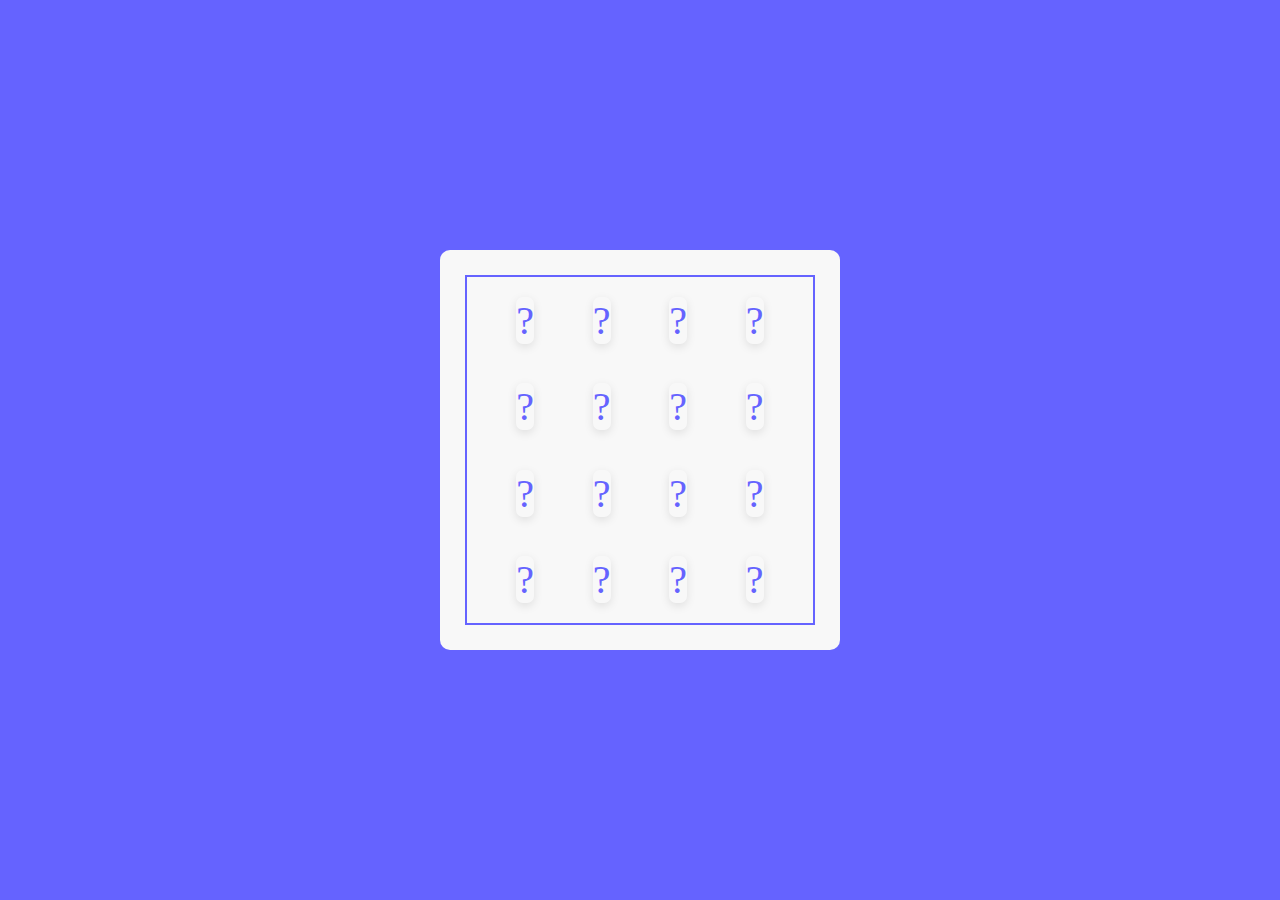
==== index.html @ 2d433492 "first commit" ====
<!DOCTYPE html>
<html lang="en">
<head>
    <meta charset="UTF-8">
    <meta name="viewport" content="width=device-width, initial-scale=1.0">
    <link rel="stylesheet" href="style.css">
    <title>Memory Card Game</title>
</head>
<body>
    <div class="wrapper">
        <ul class="cards">
            <li class="card">
                <div class="view frontview">
                    <span class="icons">?</span>
                </div>
                <div class="view backview">
                    <img src="Memory Card Game Images/img-1.png" alt="">
                </div>
            </li>
            <li class="card">
                <div class="view frontview">
                    <span class="icons">?</span>
                </div>
                <div class="view backview">
                    <img src="Memory Card Game Images/img-2.png" alt="">
                </div>
            </li>
            <li class="card">
                <div class="view frontview">
                    <span class="icons">?</span>
                </div>
                <div class="view backview">
                    <img src="Memory Card Game Images/img-3.png" alt="">
                </div>
            </li>
            <li class="card">
                <div class="view frontview">
                    <span class="icons">?</span>
                </div>
                <div class="view backview">
                    <img src="Memory Card Game Images/img-4.png" alt="">
                </div>
            </li>
            <li class="card">
                <div class="view frontview">
                    <span class="icons">?</span>
                </div>
                <div class="view backview">
                    <img src="Memory Card Game Images/img-5.png" alt="">
                </div>
            </li>
            <li class="card">
                <div class="view frontview">
                    <span class="icons">?</span>
                </div>
                <div class="view backview">
                    <img src="Memory Card Game Images/img-6.png" alt="">
                </div>
            </li>
            <li class="card">
                <div class="view frontview">
                    <span class="icons">?</span>
                </div>
                <div class="view backview">
                    <img src="Memory Card Game Images/img-7.png" alt="">
                </div>
            </li>
            <li class="card">
                <div class="view frontview">
                    <span class="icons">?</span>
                </div>
                <div class="view backview">
                    <img src="Memory Card Game Images/img-8.png" alt="">
                </div>
            </li>
            <li class="card">
                <div class="view frontview">
                    <span class="icons">?</span>
                </div>
                <div class="view backview">
                    <img src="Memory Card Game Images/img-1.png" alt="">
                </div>
            </li>
            <li class="card">
                <div class="view frontview">
                    <span class="icons">?</span>
                </div>
                <div class="view backview">
                    <img src="Memory Card Game Images/img-2.png" alt="">
                </div>
            </li>
            <li class="card">
                <div class="view frontview">
                    <span class="icons">?</span>
                </div>
                <div class="view backview">
                    <img src="Memory Card Game Images/img-3.png" alt="">
                </div>
            </li>
            <li class="card">
                <div class="view frontview">
                    <span class="icons">?</span>
                </div>
                <div class="view backview">
                    <img src="Memory Card Game Images/img-4.png" alt="">
                </div>
            </li>
            <li class="card">
                <div class="view frontview">
                    <span class="icons">?</span>
                </div>
                <div class="view backview">
                    <img src="Memory Card Game Images/img-5.png" alt="">
                </div>
            </li>
            <li class="card">
                <div class="view frontview">
                    <span class="icons">?</span>
                </div>
                <div class="view backview">
                    <img src="Memory Card Game Images/img-6.png" alt="">
                </div>
            </li>
            <li class="card">
                <div class="view frontview">
                    <span class="icons">?</span>
                </div>
                <div class="view backview">
                    <img src="Memory Card Game Images/img-7.png" alt="">
                </div>
            </li>
            <li class="card">
                <div class="view frontview">
                    <span class="icons">?</span>
                </div>
                <div class="view backview">
                    <img src="Memory Card Game Images/img-8.png" alt="">
                </div>
            </li>
        </ul>
    </div>

    <script src="script.js"></script>
</body>
</html>
---- style.css ----
*{
    margin: 0;
    padding: 0;
    box-sizing: border-box;
    font-family:'Times New Roman', Times, serif;
}
img{
    width: 2rem;
    height: 2rem;
}
body{
    display: flex;
    justify-content: center;
    align-items: center;
    min-height: 100vh;
    background: #6563ff;
}
.wrapper{
    height: 400px;
    width: 400px;
    padding: 25px;
    background: #f8f8f8;
    border-radius: 10px;
}
.cards{
    border:  2px #6563ff solid;
    width: 100%;
    height: 100%;
    flex-wrap: wrap;
    justify-content: space-between;
}

.cards, .card, .view{
    display: flex;
    justify-content: center;
    align-items: center;
}

.card{
    /* border: 2px red solid; */
}

.frontview{ 
    background-color: #0000; 
    border-radius: 7px;
    /* border: 2px solid blue; */
    box-shadow: 0 3px 10px rgba(0,0,0,0.1);


}

.backview{
    transform: rotateY(90deg);
    position: absolute;
    left: 19px;
    top: 20px;

}

li{
    cursor: pointer;
}

/* FRONTVIEW TWIRL
/* li:hover .frontview{
    animation: twirl 0.2s ease-in forwards;
} */

/* BACKVIEW TWIRL

/* li:hover .backview{
    animation: twirl 0.5s 0.5s ease-out forwards reverse;
} */


.card{
    height: calc(100% / 4 - 10px);
    width: calc(100% / 4 - 10px);
    position: relative; 
}

span{
    font-size: 40px;
    color: #6563ff;
}

/* ANIMATION FOR TWIRL

/* @keyframes twirl {
    0% {
        transform: rotateX(0deg);
    }
    100% {
        transform: rotateX(90deg);
    }
} */
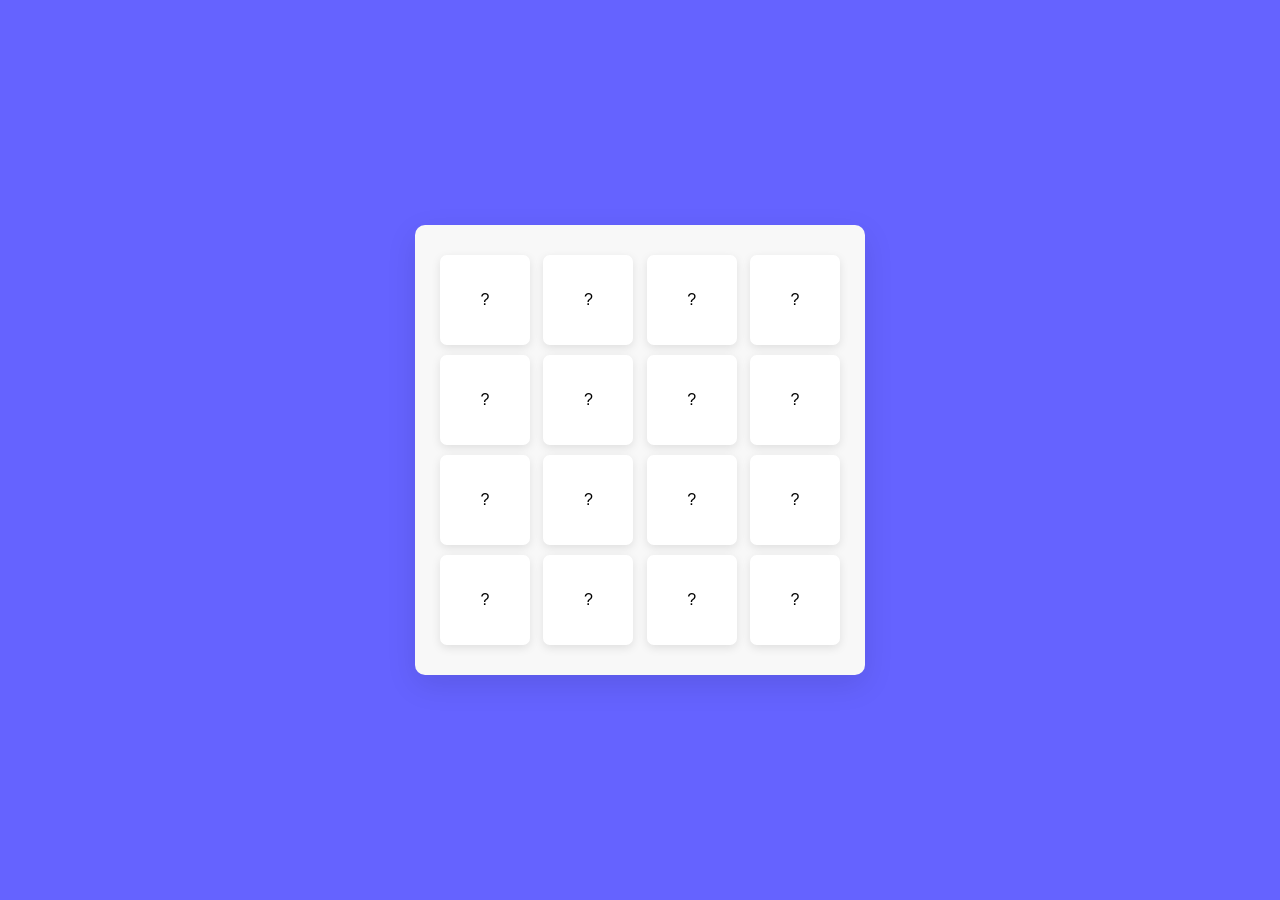
==== commit 88ce3090: "done" ====
--- a/index.html
+++ b/index.html
@@ -10,136 +10,136 @@
     <div class="wrapper">
         <ul class="cards">
             <li class="card">
-                <div class="view frontview">
+                <div class="view front-view">
                     <span class="icons">?</span>
                 </div>
-                <div class="view backview">
-                    <img src="Memory Card Game Images/img-1.png" alt="">
+                <div class="view back-view">
+                    <img src="img-1.png" alt="">
                 </div>
             </li>
             <li class="card">
-                <div class="view frontview">
+                <div class="view front-view">
                     <span class="icons">?</span>
                 </div>
-                <div class="view backview">
-                    <img src="Memory Card Game Images/img-2.png" alt="">
+                <div class="view back-view">
+                    <img src="img-2.png" alt="">
                 </div>
             </li>
             <li class="card">
-                <div class="view frontview">
+                <div class="view front-view">
                     <span class="icons">?</span>
                 </div>
-                <div class="view backview">
-                    <img src="Memory Card Game Images/img-3.png" alt="">
+                <div class="view back-view">
+                    <img src="img-3.png" alt="">
                 </div>
             </li>
             <li class="card">
-                <div class="view frontview">
+                <div class="view front-view">
                     <span class="icons">?</span>
                 </div>
-                <div class="view backview">
-                    <img src="Memory Card Game Images/img-4.png" alt="">
+                <div class="view back-view">
+                    <img src="img-4.png" alt="">
                 </div>
             </li>
             <li class="card">
-                <div class="view frontview">
+                <div class="view front-view">
                     <span class="icons">?</span>
                 </div>
-                <div class="view backview">
-                    <img src="Memory Card Game Images/img-5.png" alt="">
+                <div class="view back-view">
+                    <img src="img-5.png" alt="">
                 </div>
             </li>
             <li class="card">
-                <div class="view frontview">
+                <div class="view front-view">
                     <span class="icons">?</span>
                 </div>
-                <div class="view backview">
-                    <img src="Memory Card Game Images/img-6.png" alt="">
+                <div class="view back-view">
+                    <img src="img-6.png" alt="">
                 </div>
             </li>
             <li class="card">
-                <div class="view frontview">
+                <div class="view front-view">
                     <span class="icons">?</span>
                 </div>
-                <div class="view backview">
-                    <img src="Memory Card Game Images/img-7.png" alt="">
+                <div class="view back-view">
+                    <img src="img-7.png" alt="">
                 </div>
             </li>
             <li class="card">
-                <div class="view frontview">
+                <div class="view front-view">
                     <span class="icons">?</span>
                 </div>
-                <div class="view backview">
-                    <img src="Memory Card Game Images/img-8.png" alt="">
+                <div class="view back-view">
+                    <img src="img-8.png" alt="">
                 </div>
             </li>
             <li class="card">
-                <div class="view frontview">
+                <div class="view front-view">
                     <span class="icons">?</span>
                 </div>
-                <div class="view backview">
-                    <img src="Memory Card Game Images/img-1.png" alt="">
+                <div class="view back-view">
+                    <img src="img-1.png" alt="">
                 </div>
             </li>
             <li class="card">
-                <div class="view frontview">
+                <div class="view front-view">
                     <span class="icons">?</span>
                 </div>
-                <div class="view backview">
-                    <img src="Memory Card Game Images/img-2.png" alt="">
+                <div class="view back-view">
+                    <img src="img-2.png" alt="">
                 </div>
             </li>
             <li class="card">
-                <div class="view frontview">
+                <div class="view front-view">
                     <span class="icons">?</span>
                 </div>
-                <div class="view backview">
-                    <img src="Memory Card Game Images/img-3.png" alt="">
+                <div class="view back-view">
+                    <img src="img-3.png" alt="">
                 </div>
             </li>
             <li class="card">
-                <div class="view frontview">
+                <div class="view front-view">
                     <span class="icons">?</span>
                 </div>
-                <div class="view backview">
-                    <img src="Memory Card Game Images/img-4.png" alt="">
+                <div class="view back-view">
+                    <img src="img-4.png" alt="">
                 </div>
             </li>
             <li class="card">
-                <div class="view frontview">
+                <div class="view front-view">
                     <span class="icons">?</span>
                 </div>
-                <div class="view backview">
-                    <img src="Memory Card Game Images/img-5.png" alt="">
+                <div class="view back-view">
+                    <img src="img-5.png" alt="">
                 </div>
             </li>
             <li class="card">
-                <div class="view frontview">
+                <div class="view front-view">
                     <span class="icons">?</span>
                 </div>
-                <div class="view backview">
-                    <img src="Memory Card Game Images/img-6.png" alt="">
+                <div class="view back-view">
+                    <img src="img-6.png" alt="">
                 </div>
             </li>
             <li class="card">
-                <div class="view frontview">
+                <div class="view front-view">
                     <span class="icons">?</span>
                 </div>
-                <div class="view backview">
-                    <img src="Memory Card Game Images/img-7.png" alt="">
+                <div class="view back-view">
+                    <img src="img-7.png" alt="">
                 </div>
             </li>
             <li class="card">
-                <div class="view frontview">
+                <div class="view front-view">
                     <span class="icons">?</span>
                 </div>
-                <div class="view backview">
-                    <img src="Memory Card Game Images/img-8.png" alt="">
+                <div class="view back-view">
+                    <img src="img-8.png" alt="">
                 </div>
             </li>
         </ul>
     </div>
 
-    <script src="script.js"></script>
+    <script src="card.js"></script>
 </body>
 </html>--- a/style.css
+++ b/style.css
@@ -1,96 +1,114 @@
 *{
-    margin: 0;
-    padding: 0;
-    box-sizing: border-box;
-    font-family:'Times New Roman', Times, serif;
+  margin: 0;
+  padding: 0;
+  box-sizing: border-box;
+  font-family: 'Poppins', sans-serif;
 }
 img{
     width: 2rem;
     height: 2rem;
 }
 body{
-    display: flex;
-    justify-content: center;
-    align-items: center;
-    min-height: 100vh;
-    background: #6563ff;
+  display: flex;
+  align-items: center;
+  justify-content: center;
+  min-height: 100vh;
+  background: #6563FF;
 }
 .wrapper{
-    height: 400px;
-    width: 400px;
-    padding: 25px;
-    background: #f8f8f8;
-    border-radius: 10px;
+  padding: 25px;
+  border-radius: 10px;
+  background: #F8F8F8;
+  box-shadow: 0 10px 30px rgba(0,0,0,0.1);
+}
+.cards, .card, .view{
+  display: flex;
+  align-items: center;
+  justify-content: center;
 }
 .cards{
-    border:  2px #6563ff solid;
-    width: 100%;
-    height: 100%;
-    flex-wrap: wrap;
-    justify-content: space-between;
+  height: 400px;
+  width: 400px;
+  flex-wrap: wrap;
+  justify-content: space-between;
 }
-
-.cards, .card, .view{
-    display: flex;
-    justify-content: center;
-    align-items: center;
+.cards .card{
+  cursor: pointer;
+  list-style: none;
+  user-select: none;
+  position: relative;
+  perspective: 1000px;
+  transform-style: preserve-3d;
+  height: calc(100% / 4 - 10px);
+  width: calc(100% / 4 - 10px);
 }
-
-.card{
-    /* border: 2px red solid; */
+.card.shake{
+  animation: shake 0.35s ease-in-out;
 }
-
-.frontview{ 
-    background-color: #0000; 
-    border-radius: 7px;
-    /* border: 2px solid blue; */
-    box-shadow: 0 3px 10px rgba(0,0,0,0.1);
-
-
+@keyframes shake {
+  0%, 100%{
+    transform: translateX(0);
+  }
+  20%{
+    transform: translateX(-13px);
+  }
+  40%{
+    transform: translateX(13px);
+  }
+  60%{
+    transform: translateX(-8px);
+  }
+  80%{
+    transform: translateX(8px);
+  }
 }
-
-.backview{
-    transform: rotateY(90deg);
-    position: absolute;
-    left: 19px;
-    top: 20px;
-
+.card .view{
+  width: 100%;
+  height: 100%;
+  position: absolute;
+  border-radius: 7px;
+  background: #fff;
+  pointer-events: none;
+  backface-visibility: hidden;
+  box-shadow: 0 3px 10px rgba(0,0,0,0.1);
+  transition: transform 0.25s linear;
 }
-
-li{
-    cursor: pointer;
+.card .front-view img{
+  width: 19px;
 }
-
-/* FRONTVIEW TWIRL
-/* li:hover .frontview{
-    animation: twirl 0.2s ease-in forwards;
-} */
-
-/* BACKVIEW TWIRL
-
-/* li:hover .backview{
-    animation: twirl 0.5s 0.5s ease-out forwards reverse;
-} */
-
-
-.card{
-    height: calc(100% / 4 - 10px);
-    width: calc(100% / 4 - 10px);
-    position: relative; 
+.card .back-view img{
+  max-width: 45px;
 }
-
-span{
-    font-size: 40px;
-    color: #6563ff;
+.card .back-view{
+  transform: rotateY(-180deg);
 }
-
-/* ANIMATION FOR TWIRL
-
-/* @keyframes twirl {
-    0% {
-        transform: rotateX(0deg);
-    }
-    100% {
-        transform: rotateX(90deg);
-    }
-} */
+.card.flip .back-view{
+  transform: rotateY(0);
+}
+.card.flip .front-view{
+  transform: rotateY(180deg);
+}
+@media screen and (max-width: 700px) {
+  .cards{
+    height: 350px;
+    width: 350px;
+  }
+  .card .front-view img{
+    width: 17px;
+  }
+  .card .back-view img{
+    max-width: 40px;
+  }
+}
+@media screen and (max-width: 530px) {
+  .cards{
+    height: 300px;
+    width: 300px;
+  }
+  .card .front-view img{
+    width: 15px;
+  }
+  .card .back-view img{
+    max-width: 35px;
+  }
+}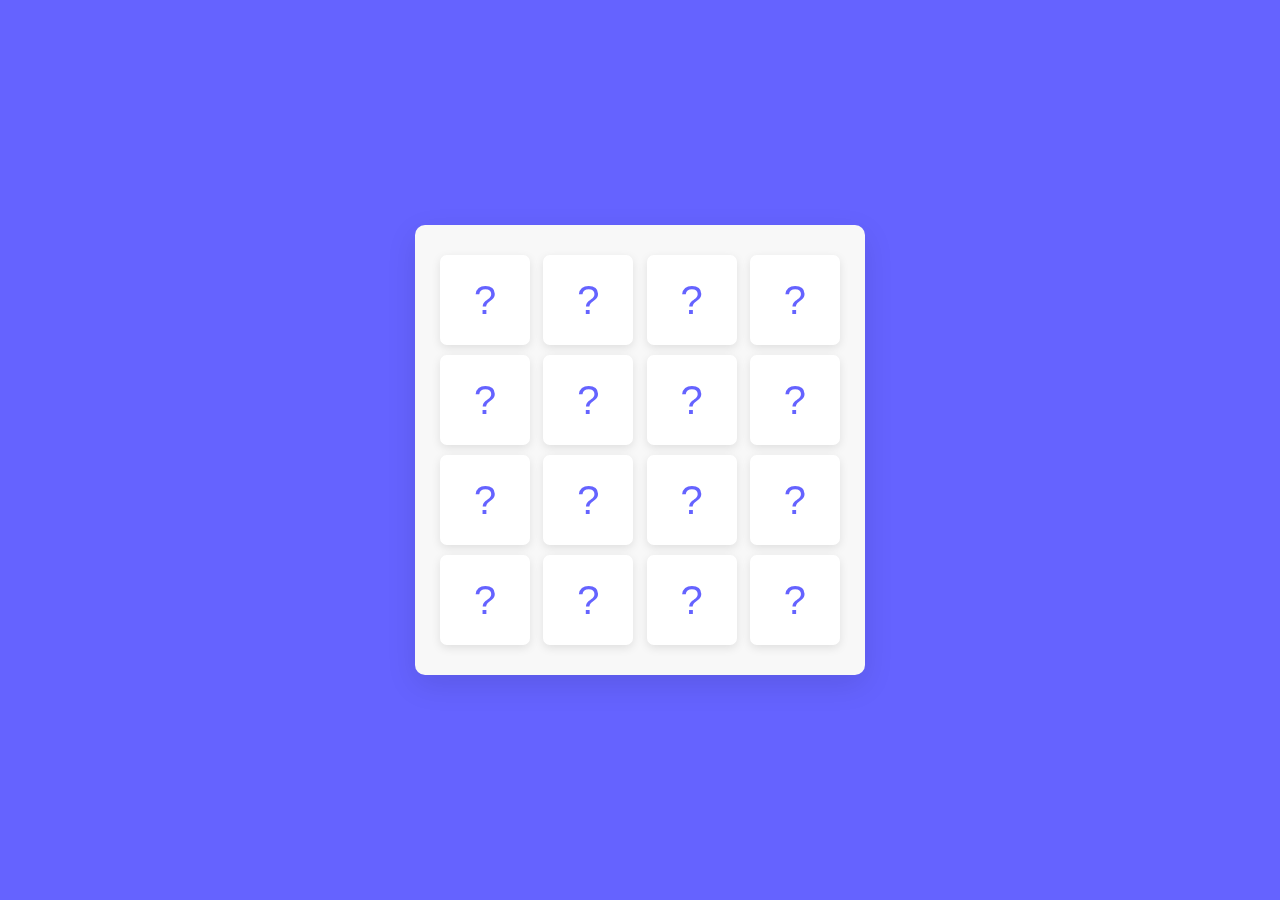
==== commit 83e72ecc: "Alright" ====
--- a/index.html
+++ b/index.html
@@ -10,6 +10,7 @@
     <div class="wrapper">
         <ul class="cards">
             <li class="card">
+                <img src="img-1.png" alt="">
                 <div class="view front-view">
                     <span class="icons">?</span>
                 </div>
@@ -18,6 +19,7 @@
                 </div>
             </li>
             <li class="card">
+                <img src="img-2.png" alt="">
                 <div class="view front-view">
                     <span class="icons">?</span>
                 </div>
@@ -26,6 +28,7 @@
                 </div>
             </li>
             <li class="card">
+                <img src="img-3.png" alt="">
                 <div class="view front-view">
                     <span class="icons">?</span>
                 </div>
@@ -34,6 +37,7 @@
                 </div>
             </li>
             <li class="card">
+                <img src="img-4.png" alt="">
                 <div class="view front-view">
                     <span class="icons">?</span>
                 </div>
@@ -42,6 +46,7 @@
                 </div>
             </li>
             <li class="card">
+                <img src="img-5.png" alt="">
                 <div class="view front-view">
                     <span class="icons">?</span>
                 </div>
@@ -50,6 +55,7 @@
                 </div>
             </li>
             <li class="card">
+                <img src="img-6.png" alt="">
                 <div class="view front-view">
                     <span class="icons">?</span>
                 </div>
@@ -58,6 +64,7 @@
                 </div>
             </li>
             <li class="card">
+                <img src="img-7.png" alt="">
                 <div class="view front-view">
                     <span class="icons">?</span>
                 </div>
@@ -69,11 +76,13 @@
                 <div class="view front-view">
                     <span class="icons">?</span>
                 </div>
+                <img src="img-8.png" alt="">
                 <div class="view back-view">
                     <img src="img-8.png" alt="">
                 </div>
             </li>
             <li class="card">
+                <img src="img-1.png" alt="">
                 <div class="view front-view">
                     <span class="icons">?</span>
                 </div>
@@ -82,6 +91,7 @@
                 </div>
             </li>
             <li class="card">
+                <img src="img-2.png" alt="">
                 <div class="view front-view">
                     <span class="icons">?</span>
                 </div>
@@ -90,6 +100,7 @@
                 </div>
             </li>
             <li class="card">
+                <img src="img-3.png" alt="">
                 <div class="view front-view">
                     <span class="icons">?</span>
                 </div>
@@ -98,6 +109,7 @@
                 </div>
             </li>
             <li class="card">
+                <img src="img-4.png" alt="">
                 <div class="view front-view">
                     <span class="icons">?</span>
                 </div>
@@ -106,6 +118,7 @@
                 </div>
             </li>
             <li class="card">
+                <img src="img-5.png" alt="">
                 <div class="view front-view">
                     <span class="icons">?</span>
                 </div>
@@ -114,6 +127,7 @@
                 </div>
             </li>
             <li class="card">
+                <img src="img-6.png" alt="">
                 <div class="view front-view">
                     <span class="icons">?</span>
                 </div>
@@ -122,6 +136,7 @@
                 </div>
             </li>
             <li class="card">
+                <img src="img-7.png" alt="">
                 <div class="view front-view">
                     <span class="icons">?</span>
                 </div>
@@ -130,6 +145,7 @@
                 </div>
             </li>
             <li class="card">
+                <img src="img-8.png" alt="">
                 <div class="view front-view">
                     <span class="icons">?</span>
                 </div>
--- a/style.css
+++ b/style.css
@@ -4,7 +4,7 @@
   box-sizing: border-box;
   font-family: 'Poppins', sans-serif;
 }
-img{
+.back-view img{
     width: 2rem;
     height: 2rem;
 }
@@ -31,6 +31,10 @@
   width: 400px;
   flex-wrap: wrap;
   justify-content: space-between;
+}
+span{
+    font-size: 40px;
+    color: #6563ff;
 }
 .cards .card{
   cursor: pointer;
@@ -73,6 +77,7 @@
   box-shadow: 0 3px 10px rgba(0,0,0,0.1);
   transition: transform 0.25s linear;
 }
+
 .card .front-view img{
   width: 19px;
 }
@@ -88,7 +93,7 @@
 .card.flip .front-view{
   transform: rotateY(180deg);
 }
-@media screen and (max-width: 700px) {
+/* @media screen and (max-width: 700px) {
   .cards{
     height: 350px;
     width: 350px;
@@ -111,4 +116,4 @@
   .card .back-view img{
     max-width: 35px;
   }
-}+} */